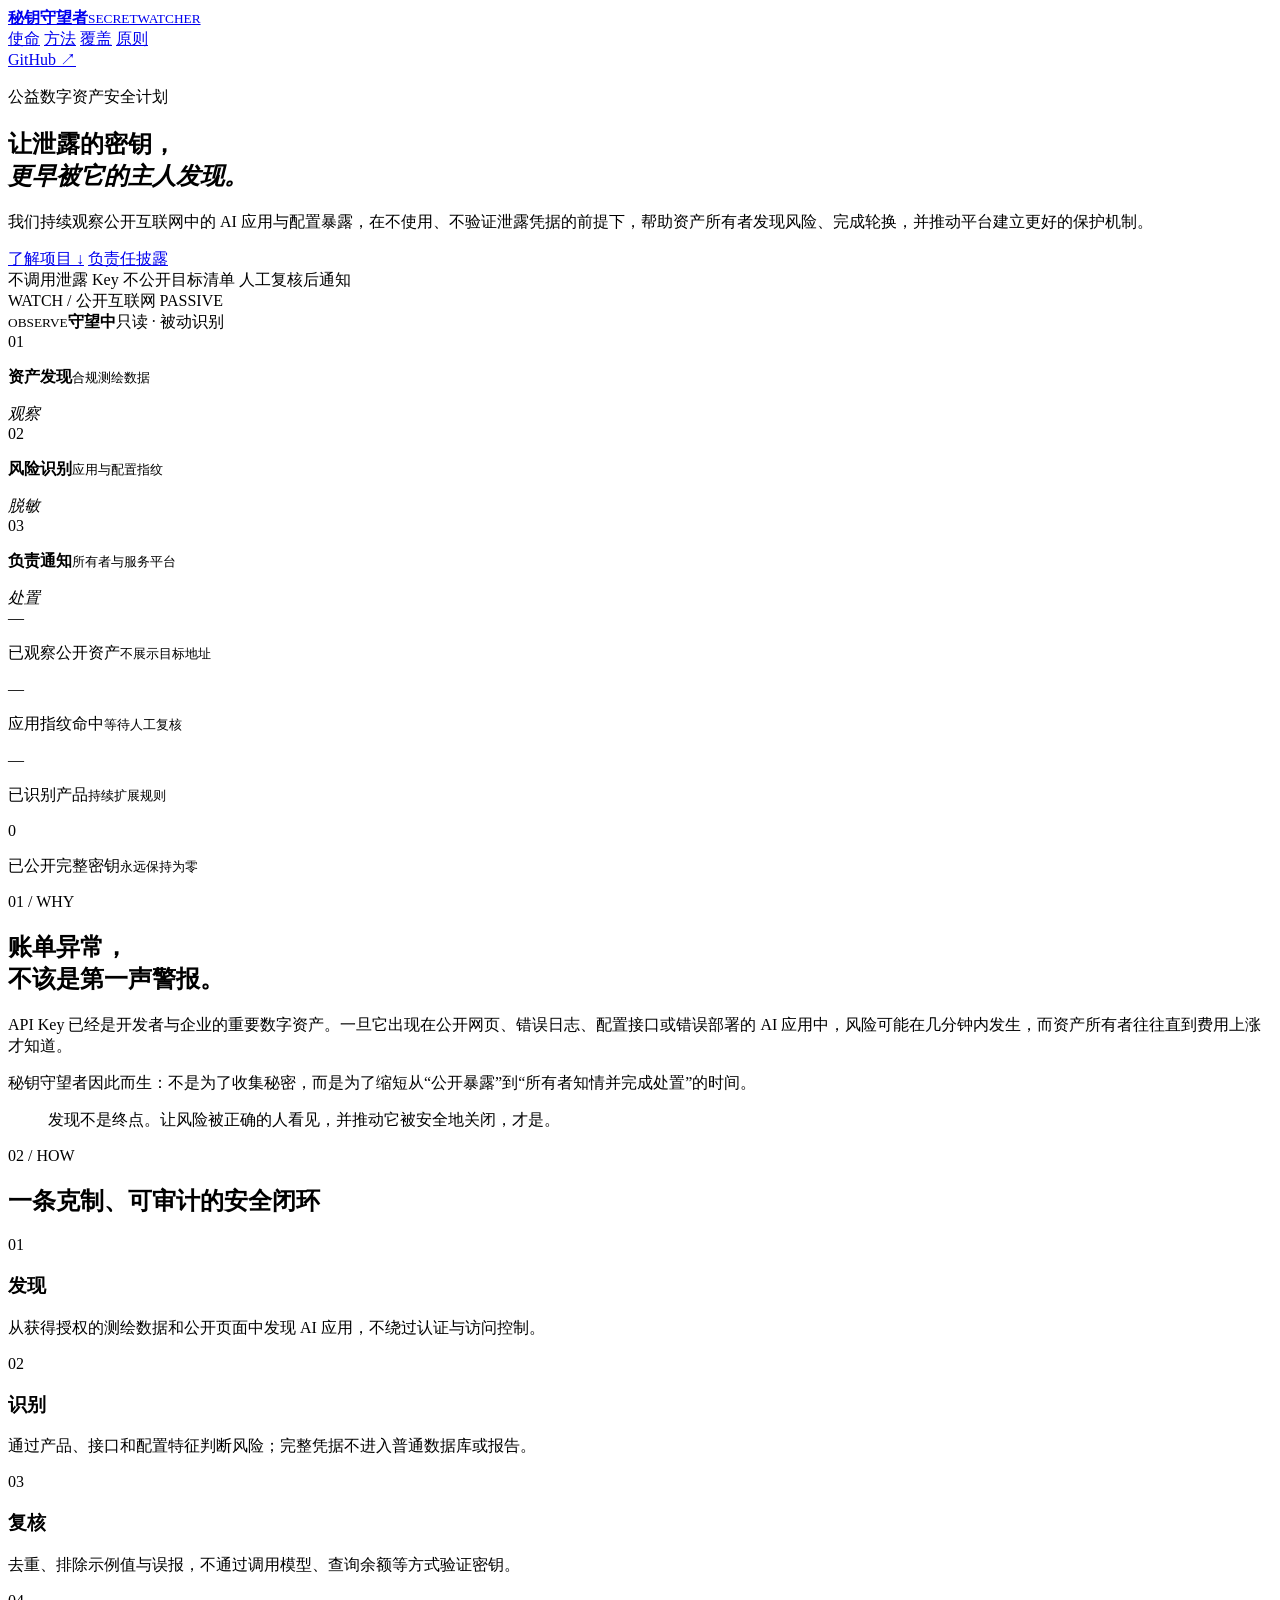
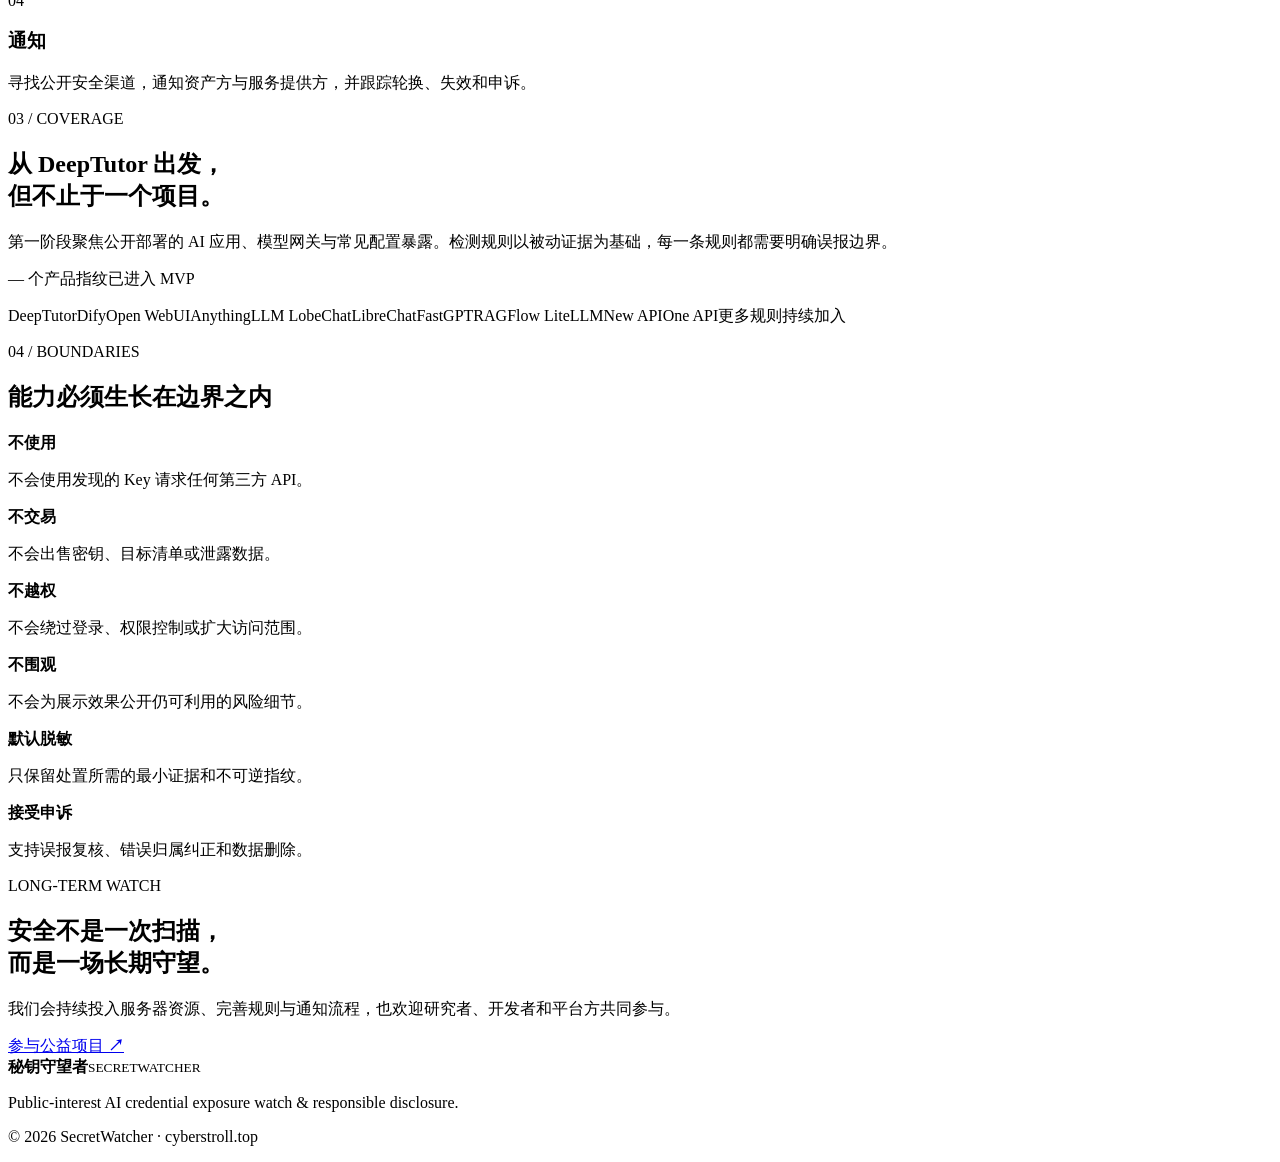
==== web/index.html @ bd0e5ce4 "feat: publish SecretWatcher MVP and handoff report" ====
<!doctype html>
<html lang="zh-CN">
<head>
  <meta charset="utf-8">
  <meta name="viewport" content="width=device-width,initial-scale=1">
  <meta name="description" content="秘钥守望者是一个公益 AI API 密钥泄露守望与负责任披露项目。">
  <title>秘钥守望者 · SecretWatcher</title>
  <link rel="stylesheet" href="/static/site.css">
</head>
<body>
  <div class="ambient ambient-one"></div>
  <div class="ambient ambient-two"></div>
  <header class="nav shell">
    <a class="brand" href="#top" aria-label="秘钥守望者首页">
      <span class="brand-mark" aria-hidden="true"><i></i><i></i><i></i></span>
      <span><strong>秘钥守望者</strong><small>SECRETWATCHER</small></span>
    </a>
    <nav aria-label="主导航">
      <a href="#mission">使命</a>
      <a href="#method">方法</a>
      <a href="#coverage">覆盖</a>
      <a href="#principles">原则</a>
    </nav>
    <a class="nav-action" href="https://github.com/tajleonbennis-maker/SecretWatcher" target="_blank" rel="noreferrer">GitHub ↗</a>
  </header>

  <main id="top">
    <section class="hero shell">
      <div class="hero-copy">
        <p class="eyebrow"><span></span> 公益数字资产安全计划</p>
        <h1>让泄露的密钥，<br><em>更早被它的主人发现。</em></h1>
        <p class="lead">我们持续观察公开互联网中的 AI 应用与配置暴露，在不使用、不验证泄露凭据的前提下，帮助资产所有者发现风险、完成轮换，并推动平台建立更好的保护机制。</p>
        <div class="hero-actions">
          <a class="button primary" href="#mission">了解项目 <b>↓</b></a>
          <a class="button ghost" href="https://github.com/tajleonbennis-maker/SecretWatcher/blob/main/SECURITY.md" target="_blank" rel="noreferrer">负责任披露</a>
        </div>
        <div class="trust-row">
          <span><i class="dot green"></i> 不调用泄露 Key</span>
          <span><i class="dot blue"></i> 不公开目标清单</span>
          <span><i class="dot amber"></i> 人工复核后通知</span>
        </div>
      </div>

      <div class="watch-panel" aria-label="守望流程示意">
        <div class="panel-head"><span>WATCH / 公开互联网</span><span class="live"><i></i> PASSIVE</span></div>
        <div class="radar">
          <div class="rings"><i></i><i></i><i></i><i></i></div>
          <div class="sweep"></div>
          <span class="signal s1"></span><span class="signal s2"></span><span class="signal s3"></span>
          <div class="radar-label"><small>OBSERVE</small><strong>守望中</strong><span>只读 · 被动识别</span></div>
        </div>
        <div class="event-list">
          <div><span class="event-icon">01</span><p><b>资产发现</b><small>合规测绘数据</small></p><em>观察</em></div>
          <div><span class="event-icon">02</span><p><b>风险识别</b><small>应用与配置指纹</small></p><em>脱敏</em></div>
          <div><span class="event-icon">03</span><p><b>负责通知</b><small>所有者与服务平台</small></p><em>处置</em></div>
        </div>
      </div>
    </section>

    <section class="metrics shell" aria-label="公开统计">
      <article><span id="assetsStat">—</span><p>已观察公开资产<small>不展示目标地址</small></p></article>
      <article><span id="detectionsStat">—</span><p>应用指纹命中<small>等待人工复核</small></p></article>
      <article><span id="productsStat">—</span><p>已识别产品<small>持续扩展规则</small></p></article>
      <article><span>0</span><p>已公开完整密钥<small>永远保持为零</small></p></article>
    </section>

    <section id="mission" class="section shell split">
      <div>
        <p class="section-index">01 / WHY</p>
        <h2>账单异常，<br>不该是第一声警报。</h2>
      </div>
      <div class="prose">
        <p>API Key 已经是开发者与企业的重要数字资产。一旦它出现在公开网页、错误日志、配置接口或错误部署的 AI 应用中，风险可能在几分钟内发生，而资产所有者往往直到费用上涨才知道。</p>
        <p>秘钥守望者因此而生：不是为了收集秘密，而是为了缩短从“公开暴露”到“所有者知情并完成处置”的时间。</p>
        <blockquote>发现不是终点。让风险被正确的人看见，并推动它被安全地关闭，才是。</blockquote>
      </div>
    </section>

    <section id="method" class="section shell">
      <div class="section-heading"><p class="section-index">02 / HOW</p><h2>一条克制、可审计的安全闭环</h2></div>
      <div class="steps">
        <article><span>01</span><div class="step-line"></div><h3>发现</h3><p>从获得授权的测绘数据和公开页面中发现 AI 应用，不绕过认证与访问控制。</p></article>
        <article><span>02</span><div class="step-line"></div><h3>识别</h3><p>通过产品、接口和配置特征判断风险；完整凭据不进入普通数据库或报告。</p></article>
        <article><span>03</span><div class="step-line"></div><h3>复核</h3><p>去重、排除示例值与误报，不通过调用模型、查询余额等方式验证密钥。</p></article>
        <article><span>04</span><div class="step-line"></div><h3>通知</h3><p>寻找公开安全渠道，通知资产方与服务提供方，并跟踪轮换、失效和申诉。</p></article>
      </div>
    </section>

    <section id="coverage" class="section shell coverage">
      <div class="coverage-copy">
        <p class="section-index">03 / COVERAGE</p>
        <h2>从 DeepTutor 出发，<br>但不止于一个项目。</h2>
        <p>第一阶段聚焦公开部署的 AI 应用、模型网关与常见配置暴露。检测规则以被动证据为基础，每一条规则都需要明确误报边界。</p>
        <p class="coverage-note"><span id="coverageCount">—</span> 个产品指纹已进入 MVP</p>
      </div>
      <div id="productGrid" class="product-grid" aria-live="polite">
        <span>DeepTutor</span><span>Dify</span><span>Open WebUI</span><span>AnythingLLM</span>
        <span>LobeChat</span><span>LibreChat</span><span>FastGPT</span><span>RAGFlow</span>
        <span>LiteLLM</span><span>New API</span><span>One API</span><span>更多规则持续加入</span>
      </div>
    </section>

    <section id="principles" class="section shell principles">
      <div class="section-heading"><p class="section-index">04 / BOUNDARIES</p><h2>能力必须生长在边界之内</h2></div>
      <div class="principle-grid">
        <article><b>不使用</b><p>不会使用发现的 Key 请求任何第三方 API。</p></article>
        <article><b>不交易</b><p>不会出售密钥、目标清单或泄露数据。</p></article>
        <article><b>不越权</b><p>不会绕过登录、权限控制或扩大访问范围。</p></article>
        <article><b>不围观</b><p>不会为展示效果公开仍可利用的风险细节。</p></article>
        <article><b>默认脱敏</b><p>只保留处置所需的最小证据和不可逆指纹。</p></article>
        <article><b>接受申诉</b><p>支持误报复核、错误归属纠正和数据删除。</p></article>
      </div>
    </section>

    <section class="closing shell">
      <p class="eyebrow"><span></span> LONG-TERM WATCH</p>
      <h2>安全不是一次扫描，<br>而是一场长期守望。</h2>
      <p>我们会持续投入服务器资源、完善规则与通知流程，也欢迎研究者、开发者和平台方共同参与。</p>
      <a class="button primary" href="https://github.com/tajleonbennis-maker/SecretWatcher" target="_blank" rel="noreferrer">参与公益项目 <b>↗</b></a>
    </section>
  </main>

  <footer class="shell">
    <div class="brand compact"><span class="brand-mark"><i></i><i></i><i></i></span><span><strong>秘钥守望者</strong><small>SECRETWATCHER</small></span></div>
    <p>Public-interest AI credential exposure watch & responsible disclosure.</p>
    <p>© 2026 SecretWatcher · cyberstroll.top</p>
  </footer>
  <script src="/static/site.js" defer></script>
</body>
</html>
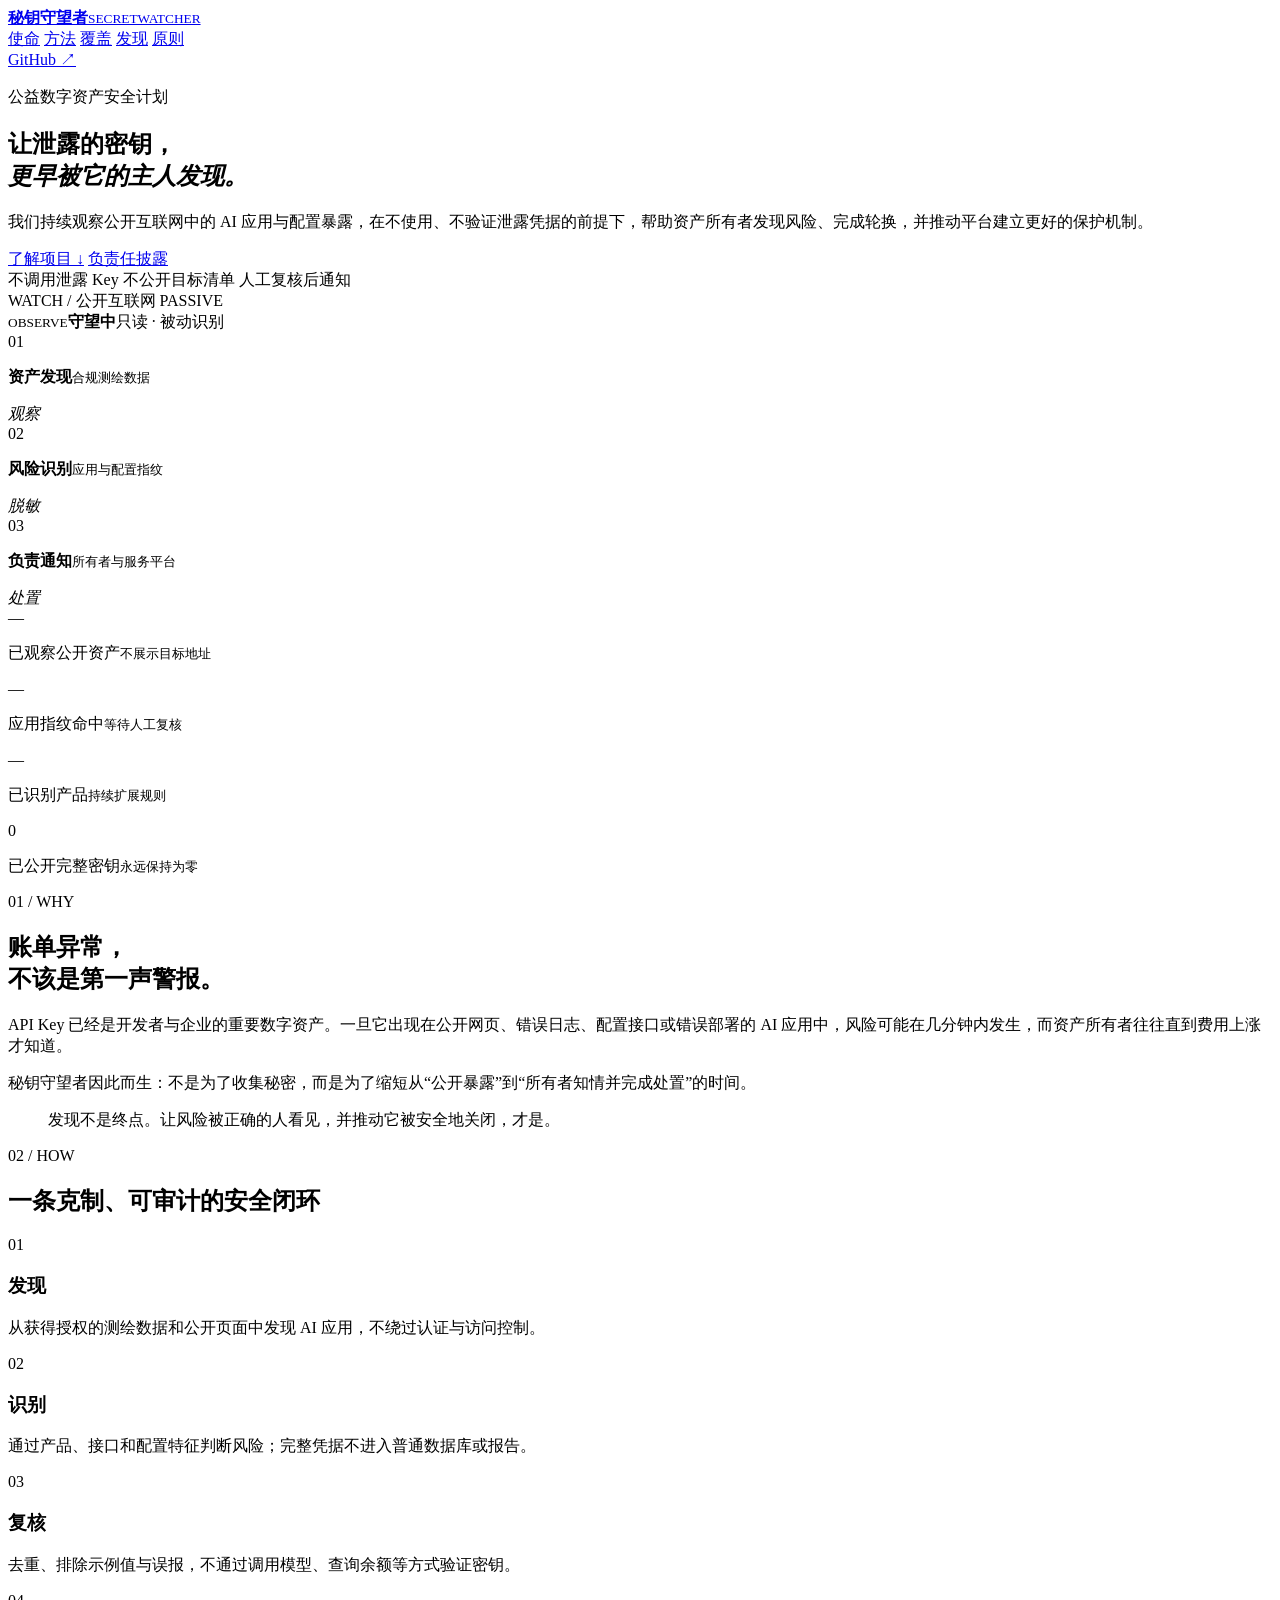
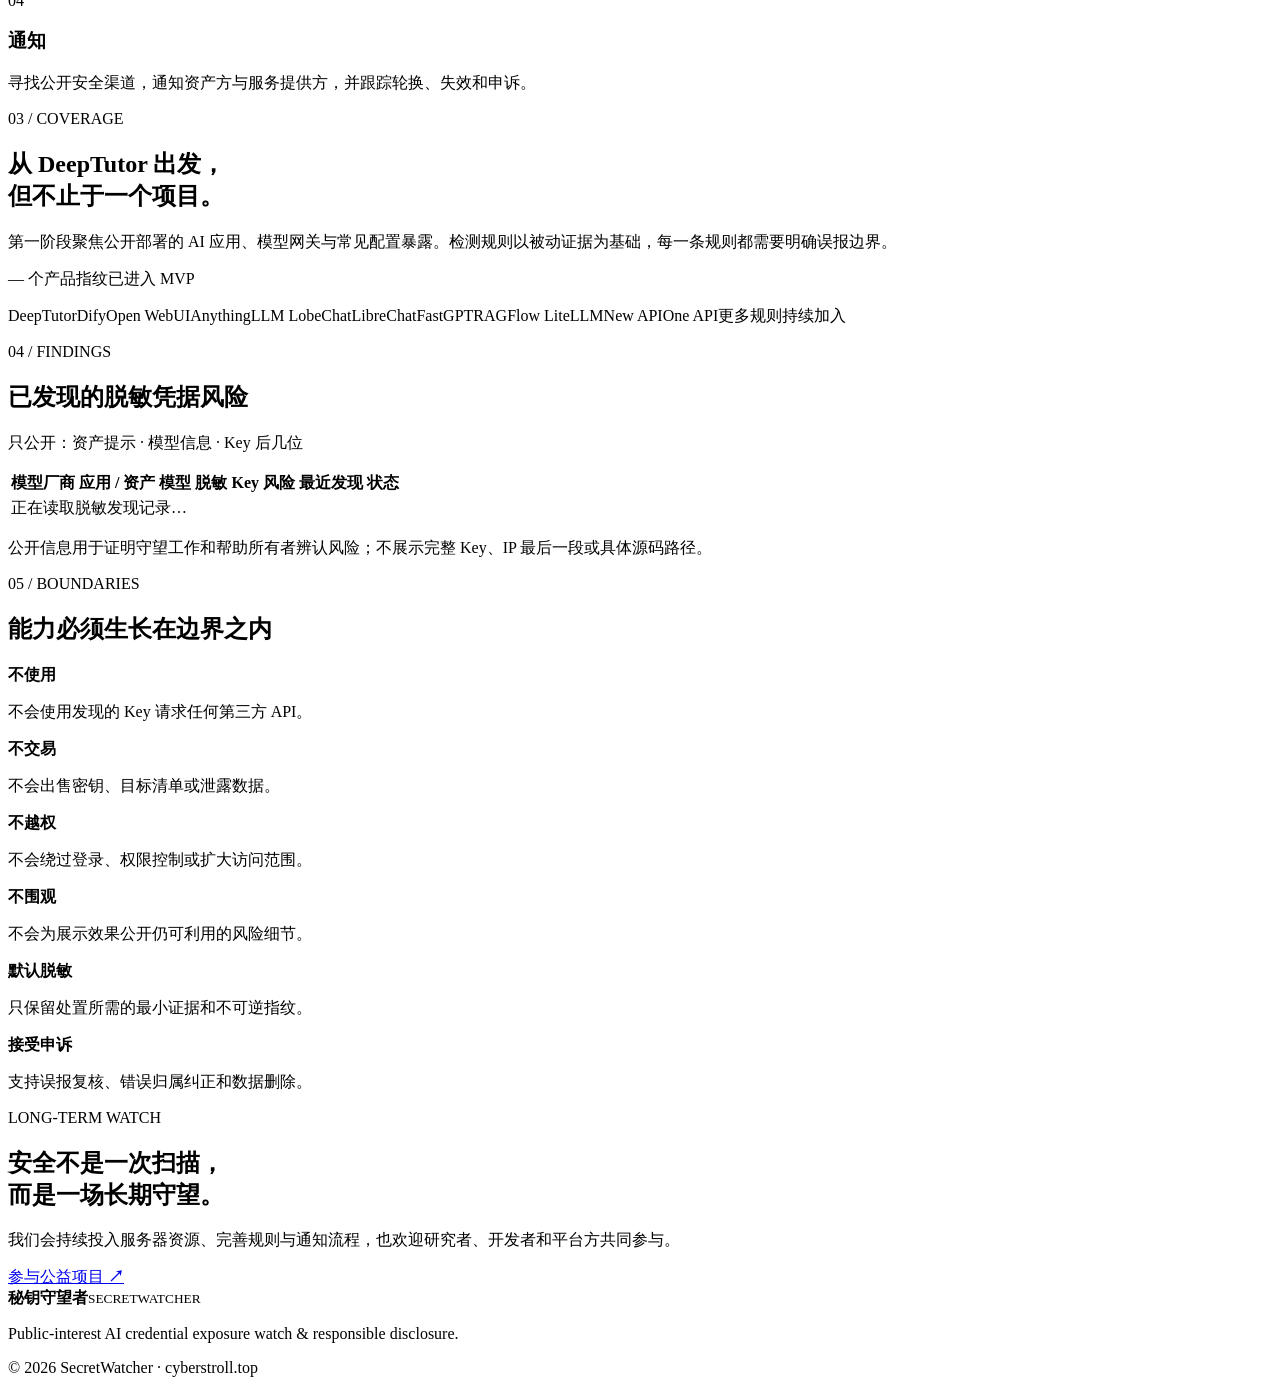
==== commit 4b1da633: "Improve credential discovery while keeping only minimized evidence. Crawl high-value configs and sou" ====
--- a/web/index.html
+++ b/web/index.html
@@ -6,6 +6,7 @@
   <meta name="description" content="秘钥守望者是一个公益 AI API 密钥泄露守望与负责任披露项目。">
   <title>秘钥守望者 · SecretWatcher</title>
   <link rel="stylesheet" href="/static/site.css">
+  <link rel="stylesheet" href="/static/findings.css">
 </head>
 <body>
   <div class="ambient ambient-one"></div>
@@ -19,6 +20,7 @@
       <a href="#mission">使命</a>
       <a href="#method">方法</a>
       <a href="#coverage">覆盖</a>
+      <a href="#findings">发现</a>
       <a href="#principles">原则</a>
     </nav>
     <a class="nav-action" href="https://github.com/tajleonbennis-maker/SecretWatcher" target="_blank" rel="noreferrer">GitHub ↗</a>
@@ -100,8 +102,22 @@
       </div>
     </section>
 
+    <section id="findings" class="section shell public-findings">
+      <div class="section-heading">
+        <div><p class="section-index">04 / FINDINGS</p><h2>已发现的脱敏凭据风险</h2></div>
+        <p class="findings-privacy">只公开：资产提示 · 模型信息 · Key 后几位</p>
+      </div>
+      <div class="findings-table-wrap">
+        <table class="findings-table">
+          <thead><tr><th>模型厂商</th><th>应用 / 资产</th><th>模型</th><th>脱敏 Key</th><th>风险</th><th>最近发现</th><th>状态</th></tr></thead>
+          <tbody id="publicFindings"><tr><td colspan="7" class="findings-empty">正在读取脱敏发现记录…</td></tr></tbody>
+        </table>
+      </div>
+      <p class="findings-note">公开信息用于证明守望工作和帮助所有者辨认风险；不展示完整 Key、IP 最后一段或具体源码路径。</p>
+    </section>
+
     <section id="principles" class="section shell principles">
-      <div class="section-heading"><p class="section-index">04 / BOUNDARIES</p><h2>能力必须生长在边界之内</h2></div>
+      <div class="section-heading"><p class="section-index">05 / BOUNDARIES</p><h2>能力必须生长在边界之内</h2></div>
       <div class="principle-grid">
         <article><b>不使用</b><p>不会使用发现的 Key 请求任何第三方 API。</p></article>
         <article><b>不交易</b><p>不会出售密钥、目标清单或泄露数据。</p></article>
@@ -128,4 +144,3 @@
   <script src="/static/site.js" defer></script>
 </body>
 </html>
-
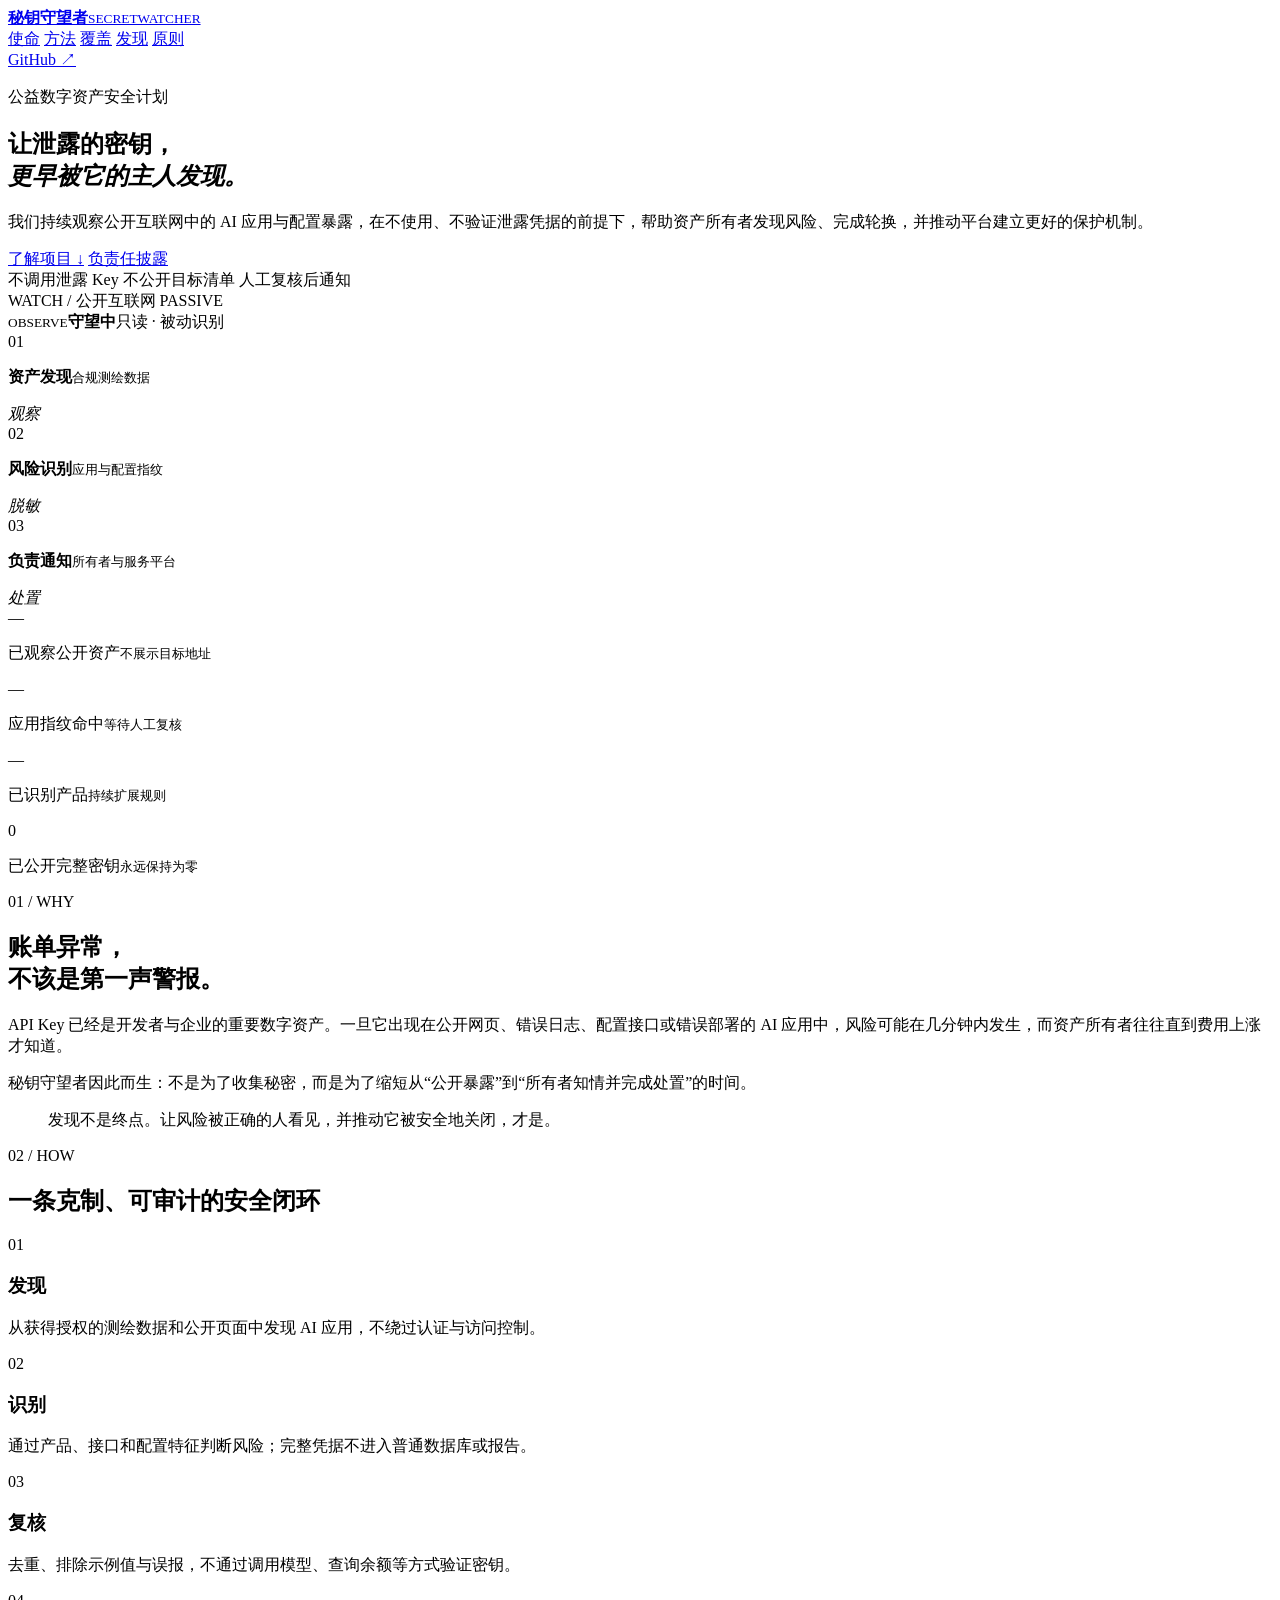
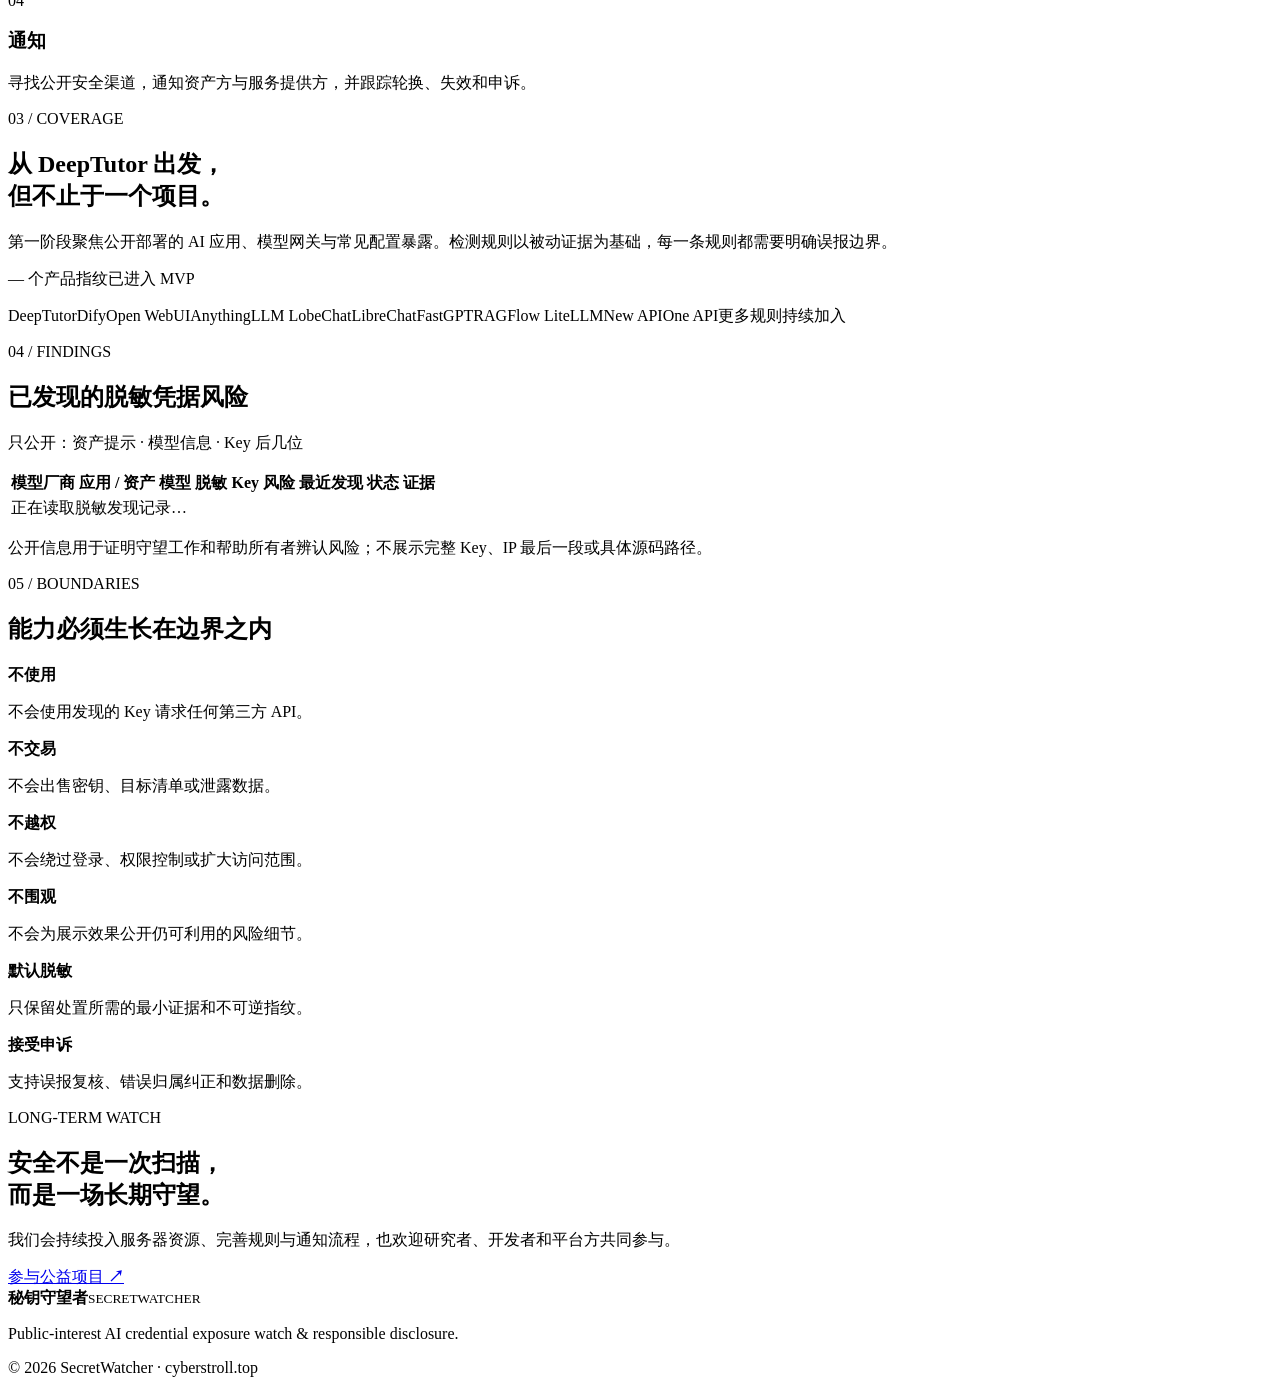
==== commit bfd11c5d: "feat: capture browser-screenshot evidence during credential crawl" ====
--- a/web/index.html
+++ b/web/index.html
@@ -109,8 +109,8 @@
       </div>
       <div class="findings-table-wrap">
         <table class="findings-table">
-          <thead><tr><th>模型厂商</th><th>应用 / 资产</th><th>模型</th><th>脱敏 Key</th><th>风险</th><th>最近发现</th><th>状态</th></tr></thead>
-          <tbody id="publicFindings"><tr><td colspan="7" class="findings-empty">正在读取脱敏发现记录…</td></tr></tbody>
+          <thead><tr><th>模型厂商</th><th>应用 / 资产</th><th>模型</th><th>脱敏 Key</th><th>风险</th><th>最近发现</th><th>状态</th><th>证据</th></tr></thead>
+          <tbody id="publicFindings"><tr><td colspan="8" class="findings-empty">正在读取脱敏发现记录…</td></tr></tbody>
         </table>
       </div>
       <p class="findings-note">公开信息用于证明守望工作和帮助所有者辨认风险；不展示完整 Key、IP 最后一段或具体源码路径。</p>
